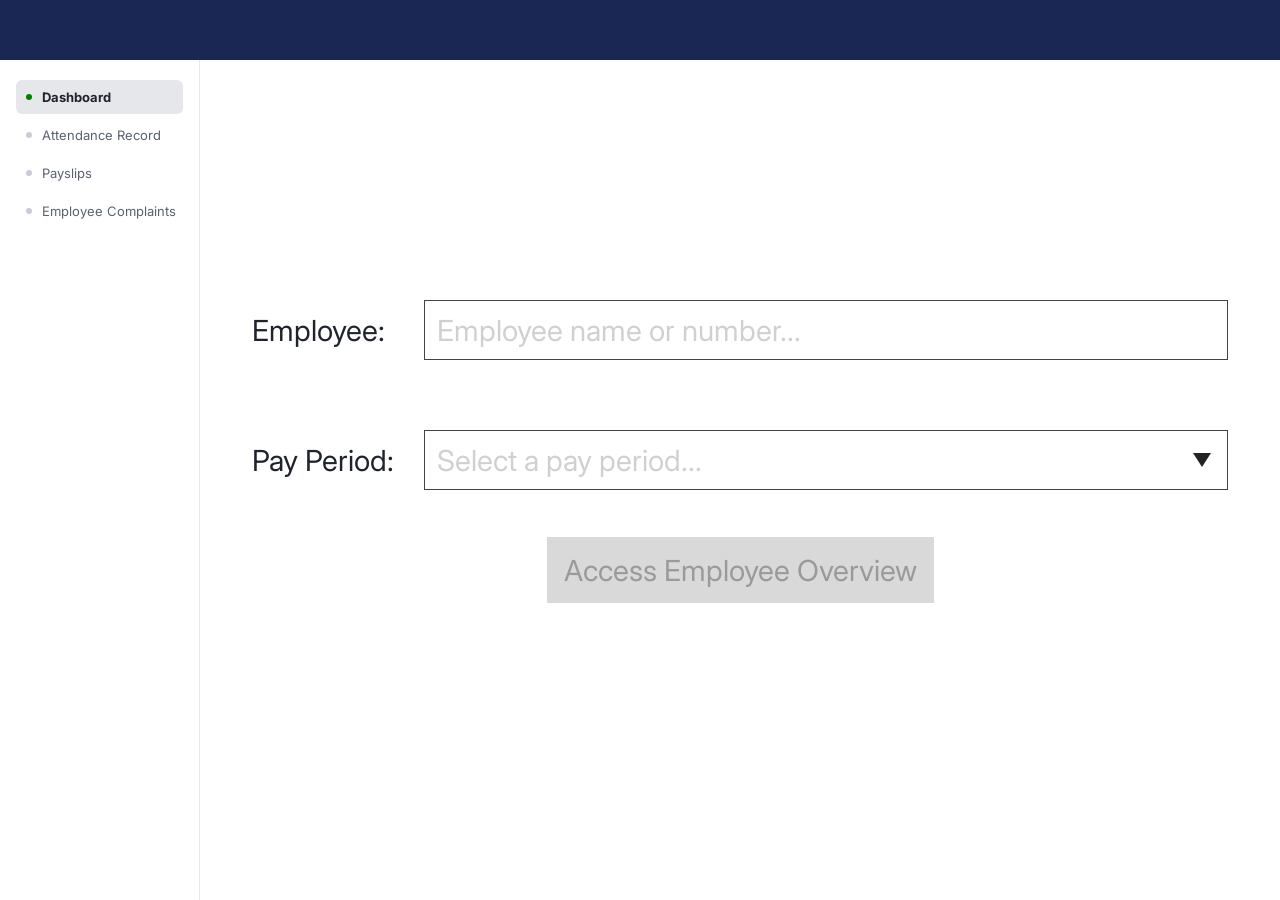
==== index.html @ 2b89b287 "Payroll mockup with employee selection form and employee complaints Built from the hci-wireframe cod" ====
<!DOCTYPE html>
<html lang="en">
<head>
  <meta charset="UTF-8">
  <meta name="viewport" content="width=1280">
  <title>Dashboard · Payroll</title>
  <link rel="preconnect" href="https://fonts.googleapis.com">
  <link rel="preconnect" href="https://fonts.gstatic.com" crossorigin>
  <link href="https://fonts.googleapis.com/css2?family=Inter:wght@400;500;600;700&display=swap" rel="stylesheet">
  <link rel="stylesheet" href="css/styles.css">
</head>
<body>
  <header class="topbar"></header>
  <div class="layout">
    <nav class="sidebar">
      <a class="nav-link active" href="index.html" data-nav="dashboard">Dashboard</a>
      <a class="nav-link" href="attendance.html" data-nav="attendance">Attendance Record</a>
      <a class="nav-link" href="payslips.html" data-nav="payslips">Payslips</a>
      <a class="nav-link" href="complaints.html" data-nav="complaints">Employee Complaints</a>
    </nav>
    <main class="content">
      <form class="picker" id="picker" hidden>
        <label for="picker-employee">Employee:</label>
        <div class="combobox">
          <input id="picker-employee" type="text" placeholder="Employee name or number..." autocomplete="off" spellcheck="false">
          <ul class="menu" hidden></ul>
        </div>
        <label for="picker-period">Pay Period:</label>
        <select id="picker-period" required>
          <option value="" disabled selected hidden>Select a pay period...</option>
        </select>
        <button class="btn-access" type="submit" disabled>Access Employee Overview</button>
      </form>
      <div id="page" hidden>
        <h1>Employee Payroll Overview</h1>
        <div class="toolbar">
          <div class="field" id="employee-field"></div>
          <button class="btn-change" id="change-employee" type="button">Change Employee</button>
          <div class="field field-period" id="period-field"></div>
          <button class="btn-change" id="change-period" type="button">Change Pay Period</button>
        </div>
        <section class="card">
          <h2>Attendance Records</h2>
          <p class="stats">
            <a href="attendance.html" data-stat="overtime"></a>
            <a href="attendance.html" data-stat="leaves"></a>
            <a href="attendance.html" data-stat="absences"></a>
          </p>
          <a class="card-link" href="attendance.html">View record →</a>
        </section>
        <section class="card">
          <h2>Payslips</h2>
          <p class="stats">
            <a href="payslips.html" data-stat="payslip"></a>
          </p>
          <a class="card-link" href="payslips.html">View records →</a>
        </section>
        <section class="card">
          <h2>Employee Complaints</h2>
          <p class="stats">
            <a href="complaints.html" data-stat="complaints"></a>
          </p>
          <a class="card-link" href="complaints.html">View complaints →</a>
        </section>
      </div>
    </main>
  </div>
  <script src="js/data.js"></script>
  <script src="js/app.js"></script>
  <script src="js/dashboard.js"></script>
</body>
</html>
---- css/styles.css ----
/* Desktop only: the layout never shrinks below 1280px and has no media queries. */

:root {
  --navy: #1a2754;
  --text: #1f232b;
  --muted: #5a6170;
  --red: #d90000;
  --red-dark: #c00000;
  --green: #008000;
  --border: #cfcfcf;
  --border-light: #e5e7eb;
  --grey-100: #eeeeee;
  --grey-200: #d9d9d9;
  --active-bg: #e5e7eb;
}

* {
  box-sizing: border-box;
}

body {
  margin: 0;
  min-width: 1280px;
  font-family: "Inter", "Helvetica Neue", Arial, sans-serif;
  font-size: 12px;
  color: var(--text);
  background: #fff;
}

button,
input,
select {
  font: inherit;
  color: inherit;
}

[hidden] {
  display: none !important;
}

/* ---------- Shell ---------- */

.topbar {
  display: flex;
  align-items: center;
  justify-content: flex-end;
  gap: 16px;
  height: 60px;
  padding: 0 24px;
  background: var(--navy);
}

.layout {
  display: flex;
  min-height: calc(100vh - 60px);
}

.sidebar {
  flex: 0 0 200px;
  min-width: 0;
  padding: 20px 16px;
  border-right: 1px solid var(--border-light);
}

/* A bold label may be wider than the sidebar: the highlight grows instead of the sidebar. */
.nav-link {
  display: flex;
  width: max-content;
  min-width: 100%;
  align-items: center;
  gap: 10px;
  height: 34px;
  margin-bottom: 4px;
  padding: 0 10px;
  border-radius: 6px;
  font-size: 13px;
  white-space: nowrap;
  color: var(--muted);
  text-decoration: none;
}

.nav-link::before {
  content: "";
  flex: 0 0 6px;
  height: 6px;
  border-radius: 50%;
  background: #c9ccd3;
}

.nav-link:hover {
  background: #f3f4f6;
}

.nav-link.active {
  background: var(--active-bg);
  font-weight: 700;
  color: var(--text);
}

.nav-link.active::before {
  background: var(--green);
}

/* Payroll Reports turns red while the chosen employee has an ongoing report. */
.nav-link.alert {
  color: var(--red);
}

.nav-link.alert::before {
  background: var(--red);
}

.content {
  flex: 1;
  min-width: 0;
  padding: 24px 28px 28px;
}

h1 {
  margin: 0 0 20px;
  font-size: 24px;
  line-height: 28px;
  font-weight: 700;
}

/* ---------- Selection form (no employee chosen) ---------- */

.picker {
  display: grid;
  grid-template-columns: 172px 1fr;
  align-items: center;
  row-gap: 70px;
  margin: 216px 0 0;
  padding: 0 24px;
  font-size: 29px;
}

.picker label {
  white-space: nowrap;
}

.combobox {
  position: relative;
}

.picker input,
.picker select {
  width: 100%;
  height: 60px;
  padding: 0 12px;
  border: 1px solid #444;
  border-radius: 0;
  background: #fff;
  font-size: inherit;
  outline: 0;
}

.picker input:focus,
.picker select:focus {
  border-color: var(--navy);
  box-shadow: 0 0 0 1px var(--navy);
}

.picker input::placeholder {
  color: #d0d0d0;
}

.picker select {
  appearance: none;
  padding-right: 48px;
  background: #fff url("data:image/svg+xml,%3Csvg xmlns='http://www.w3.org/2000/svg' width='18' height='14'%3E%3Cpath d='M0 0h18L9 14z' fill='%23222'/%3E%3C/svg%3E") no-repeat right 16px center;
  cursor: pointer;
}

/* The placeholder option is the only invalid value. */
.picker select:invalid {
  color: #d0d0d0;
}

.picker option {
  color: var(--text);
}

.picker .menu {
  left: 0;
  font-size: 16px;
}

.picker .menu button {
  padding: 10px 14px;
}

.btn-access {
  grid-column: 1 / -1;
  justify-self: center;
  height: 66px;
  margin-top: -23px; /* 47px below the last field instead of the 70px row gap */
  padding: 0 17px;
  border: 0;
  background: var(--grey-200);
  font-size: 29px;
  cursor: pointer;
}

.btn-access:hover:not(:disabled) {
  background: #cacaca;
}

.btn-access:disabled {
  color: #9a9a9a;
  cursor: not-allowed;
}

/* ---------- Toolbar (employee chosen) and dropdowns ---------- */

.toolbar {
  display: flex;
  align-items: center;
  gap: 18px;
}

.field {
  display: flex;
  align-items: center;
  width: 300px;
  height: 33px;
  padding: 0 14px;
  border: 1px solid var(--border);
  border-radius: 5px;
  white-space: nowrap;
}

.field-period {
  width: auto;
  margin-left: auto;
}

.btn-change {
  height: 31px;
  padding: 0 8px;
  border: 0;
  background: #c4c4c4;
  font-weight: 500;
  white-space: nowrap;
  cursor: pointer;
}

.btn-change:hover {
  background: #b5b5b5;
}

.dropdown {
  position: relative;
}

.dropdown-toggle {
  display: flex;
  align-items: center;
  justify-content: flex-end;
  height: 32px;
  padding: 0 14px;
  border: 1px solid var(--border);
  border-radius: 5px;
  background: #fff;
  white-space: nowrap;
  cursor: pointer;
}

.dropdown-toggle::after {
  content: "▾";
  margin-left: 8px;
  font-size: 9px;
}

.menu {
  position: absolute;
  top: calc(100% + 4px);
  right: 0;
  z-index: 10;
  min-width: 100%;
  margin: 0;
  padding: 4px 0;
  list-style: none;
  border: 1px solid var(--border);
  border-radius: 5px;
  background: #fff;
  box-shadow: 0 4px 12px rgba(0, 0, 0, 0.12);
}

.menu button {
  display: block;
  width: 100%;
  padding: 7px 14px;
  border: 0;
  background: none;
  text-align: left;
  white-space: nowrap;
  cursor: pointer;
}

.menu button:hover,
.menu button:focus-visible {
  background: #f1f2f4;
  outline: 0;
}

.menu button.selected {
  font-weight: 600;
}

.menu .menu-empty {
  padding: 7px 14px;
  color: var(--muted);
}

.filter-row {
  display: flex;
  margin-top: 17px;
}

.dropdown-filters .dropdown-toggle {
  gap: 8px;
  height: 33px;
  padding: 0 16px;
  font-size: 13px;
}

/* Funnel icon */
.dropdown-filters .dropdown-toggle::before {
  content: "";
  width: 14px;
  height: 14px;
  background: url("data:image/svg+xml,%3Csvg xmlns='http://www.w3.org/2000/svg' viewBox='0 0 24 24' fill='none' stroke='%23222' stroke-width='2.2' stroke-linejoin='round'%3E%3Cpath d='M3 4h18l-7 8.5V19l-4 2v-8.5z'/%3E%3C/svg%3E") no-repeat center / contain;
}

.dropdown-filters .dropdown-toggle::after {
  content: "▼";
  margin-left: 4px;
  font-size: 11px;
}

.dropdown-filters .menu {
  left: 0;
  right: auto;
}

/* ---------- Dashboard cards ---------- */

.card {
  margin-top: 16px;
  padding: 16px 17px 15px;
  border: 1px solid var(--border-light);
  border-radius: 8px;
  font-size: 11px;
  line-height: 16px;
}

.toolbar + .card {
  margin-top: 20px;
}

.card h2 {
  margin: 0;
  font-size: 16px;
  line-height: 20px;
  font-weight: 600;
}

.stats {
  display: flex;
  gap: 16px;
  margin: 15px 0 13px;
}

.stats a {
  color: inherit;
  text-underline-offset: 3px;
}

.stats a.alert {
  color: var(--red);
}

.card-link {
  color: var(--navy);
  text-decoration: none;
}

.card-link:hover {
  text-decoration: underline;
}

/* ---------- Tables ---------- */

.table {
  width: 100%;
  margin-top: 20px;
  border-collapse: collapse;
  table-layout: fixed;
}

.filter-row + .table {
  margin-top: 18px;
}

.table th,
.table td {
  height: 47px;
  padding: 0;
  font-weight: 400;
  text-align: center;
}

.table th {
  background: var(--grey-200);
}

.table td {
  background: var(--grey-100);
}

.table th:first-child,
.table td:first-child {
  padding-left: 24px;
  text-align: left;
}

.table-attendance th:nth-child(1) { width: 38.4%; }
.table-attendance th:nth-child(2) { width: 9.8%; }
.table-attendance th:nth-child(3) { width: 10.8%; }
.table-attendance th:nth-child(4) { width: 10.6%; }
.table-attendance th:nth-child(5) { width: 9%; }
.table-attendance th:nth-child(6) { width: 8.6%; }
.table-attendance th:nth-child(7) { width: 12.8%; }

.table-records th:nth-child(1) { width: 40%; }
.table-records th:nth-child(2) { width: 34%; }
.table-records th:nth-child(3) { width: 26%; }

.table-records th:last-child,
.table-records td:last-child {
  padding-right: 24px;
  text-align: right;
}

.table .status-alert {
  color: var(--red);
}

.table .total {
  font-weight: 700;
}

.details > :first-child {
  margin-top: 29px;
}

.table tr.clickable {
  cursor: pointer;
}

.table tr.clickable:hover td,
.table tr.clickable:focus-visible td {
  background: #e2e2e2;
}

.table tr.clickable:focus-visible {
  outline: 2px solid var(--navy);
  outline-offset: -2px;
}

.table td.empty {
  padding: 0 24px;
  color: var(--muted);
  text-align: left;
}

/* ---------- Detail pages ---------- */

.detail-header {
  display: flex;
  align-items: center;
  gap: 16px;
}

.detail-header h1 {
  margin: 0;
}

.pill {
  display: inline-flex;
  align-items: center;
  height: 28px;
  padding: 0 16px;
  border-radius: 14px;
  background: var(--red-dark);
  color: #fff;
  font-size: 16px;
  font-weight: 700;
}

.btn {
  display: inline-flex;
  align-items: center;
  height: 28px;
  padding: 0 24px;
  background: var(--grey-200);
  color: #111;
  font-size: 16px;
  font-weight: 700;
  text-decoration: none;
}

.btn:hover {
  background: #cacaca;
}

.btn-back {
  margin-left: auto;
}

.summary {
  display: grid;
  grid-template-columns: max-content 1fr;
  gap: 10px 24px;
  margin-bottom: 0;
  font-size: 13px;
}

.summary dt {
  font-weight: 600;
}

.summary dd {
  margin: 0;
}
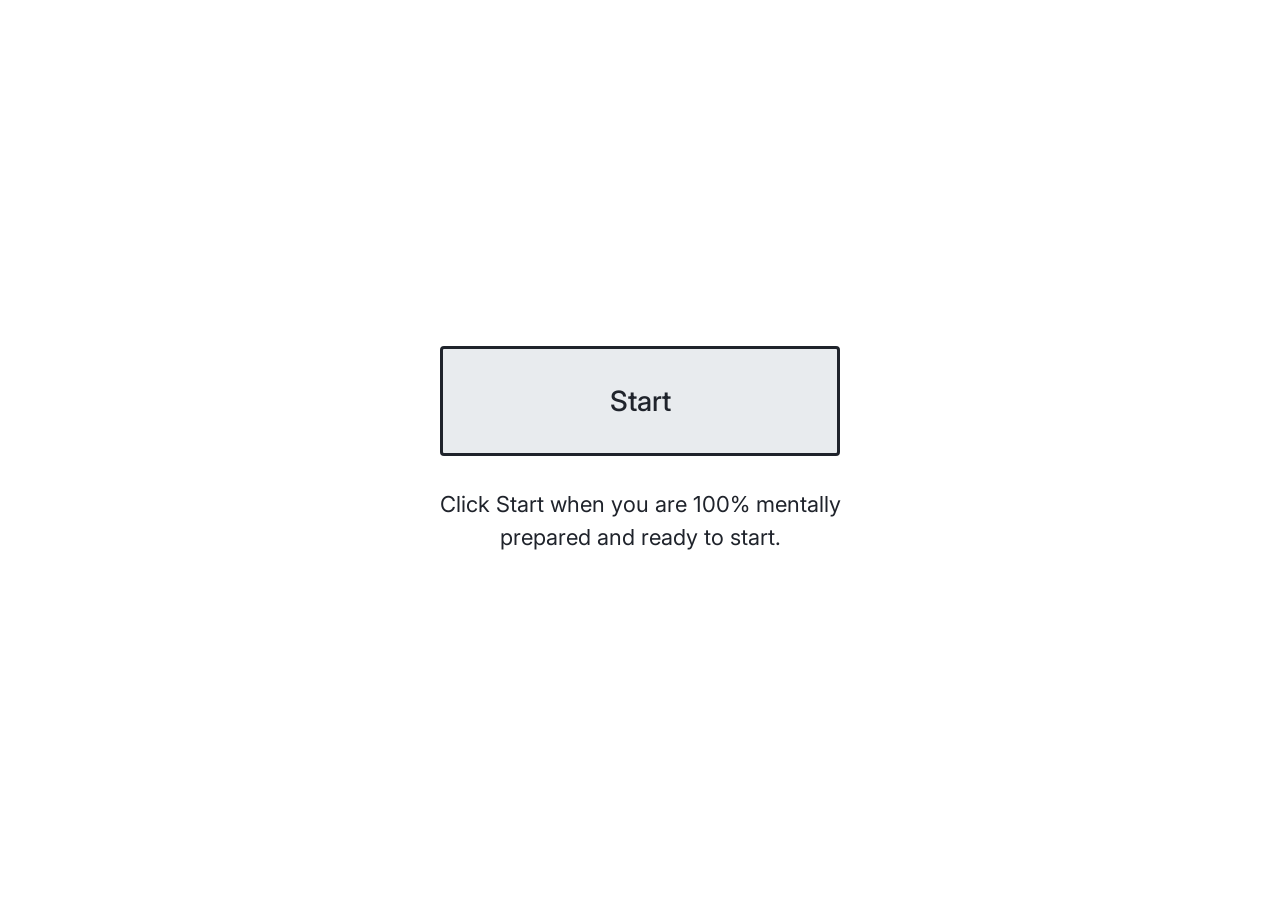
==== commit 02ff8755: "Add a cover page before the dashboard The site now opens on a Start screen so participants don't see" ====
--- a/index.html
+++ b/index.html
@@ -3,70 +3,17 @@
 <head>
   <meta charset="UTF-8">
   <meta name="viewport" content="width=1280">
-  <title>Dashboard · Payroll</title>
+  <title>Payroll</title>
   <link rel="preconnect" href="https://fonts.googleapis.com">
   <link rel="preconnect" href="https://fonts.gstatic.com" crossorigin>
   <link href="https://fonts.googleapis.com/css2?family=Inter:wght@400;500;600;700&display=swap" rel="stylesheet">
   <link rel="stylesheet" href="css/styles.css">
 </head>
 <body>
-  <header class="topbar"></header>
-  <div class="layout">
-    <nav class="sidebar">
-      <a class="nav-link active" href="index.html" data-nav="dashboard">Dashboard</a>
-      <a class="nav-link" href="attendance.html" data-nav="attendance">Attendance Record</a>
-      <a class="nav-link" href="payslips.html" data-nav="payslips">Payslips</a>
-      <a class="nav-link" href="complaints.html" data-nav="complaints">Employee Complaints</a>
-    </nav>
-    <main class="content">
-      <form class="picker" id="picker" hidden>
-        <label for="picker-employee">Employee:</label>
-        <div class="combobox">
-          <input id="picker-employee" type="text" placeholder="Employee name or number..." autocomplete="off" spellcheck="false">
-          <ul class="menu" hidden></ul>
-        </div>
-        <label for="picker-period">Pay Period:</label>
-        <select id="picker-period" required>
-          <option value="" disabled selected hidden>Select a pay period...</option>
-        </select>
-        <button class="btn-access" type="submit" disabled>Access Employee Overview</button>
-      </form>
-      <div id="page" hidden>
-        <h1>Employee Payroll Overview</h1>
-        <div class="toolbar">
-          <div class="field" id="employee-field"></div>
-          <button class="btn-change" id="change-employee" type="button">Change Employee</button>
-          <div class="field field-period" id="period-field"></div>
-          <button class="btn-change" id="change-period" type="button">Change Pay Period</button>
-        </div>
-        <section class="card">
-          <h2>Attendance Records</h2>
-          <p class="stats">
-            <a href="attendance.html" data-stat="overtime"></a>
-            <a href="attendance.html" data-stat="leaves"></a>
-            <a href="attendance.html" data-stat="absences"></a>
-          </p>
-          <a class="card-link" href="attendance.html">View record →</a>
-        </section>
-        <section class="card">
-          <h2>Payslips</h2>
-          <p class="stats">
-            <a href="payslips.html" data-stat="payslip"></a>
-          </p>
-          <a class="card-link" href="payslips.html">View records →</a>
-        </section>
-        <section class="card">
-          <h2>Employee Complaints</h2>
-          <p class="stats">
-            <a href="complaints.html" data-stat="complaints"></a>
-          </p>
-          <a class="card-link" href="complaints.html">View complaints →</a>
-        </section>
-      </div>
-    </main>
-  </div>
-  <script src="js/data.js"></script>
-  <script src="js/app.js"></script>
-  <script src="js/dashboard.js"></script>
+  <!-- Cover: keeps the design hidden until the participant is ready to start. -->
+  <main class="cover">
+    <a class="btn-start" href="dashboard.html">Start</a>
+    <p>Click Start when you are 100% mentally prepared and ready to start.</p>
+  </main>
 </body>
 </html>
--- a/css/styles.css
+++ b/css/styles.css
@@ -534,3 +534,47 @@
 .summary dd {
   margin: 0;
 }
+
+/* ---------- Cover ---------- */
+
+.cover {
+  display: flex;
+  flex-direction: column;
+  align-items: center;
+  justify-content: center;
+  gap: 32px;
+  min-height: 100vh;
+  padding: 24px;
+}
+
+.btn-start {
+  display: flex;
+  align-items: center;
+  justify-content: center;
+  width: 400px;
+  height: 110px;
+  border: 3px solid var(--text);
+  border-radius: 4px;
+  background: #e8ebee;
+  color: var(--text);
+  font-size: 28px;
+  font-weight: 500;
+  text-decoration: none;
+}
+
+.btn-start:hover {
+  background: #dde1e5;
+}
+
+.btn-start:focus-visible {
+  outline: 3px solid var(--navy);
+  outline-offset: 3px;
+}
+
+.cover p {
+  max-width: 460px;
+  margin: 0;
+  font-size: 22px;
+  line-height: 1.5;
+  text-align: center;
+}
